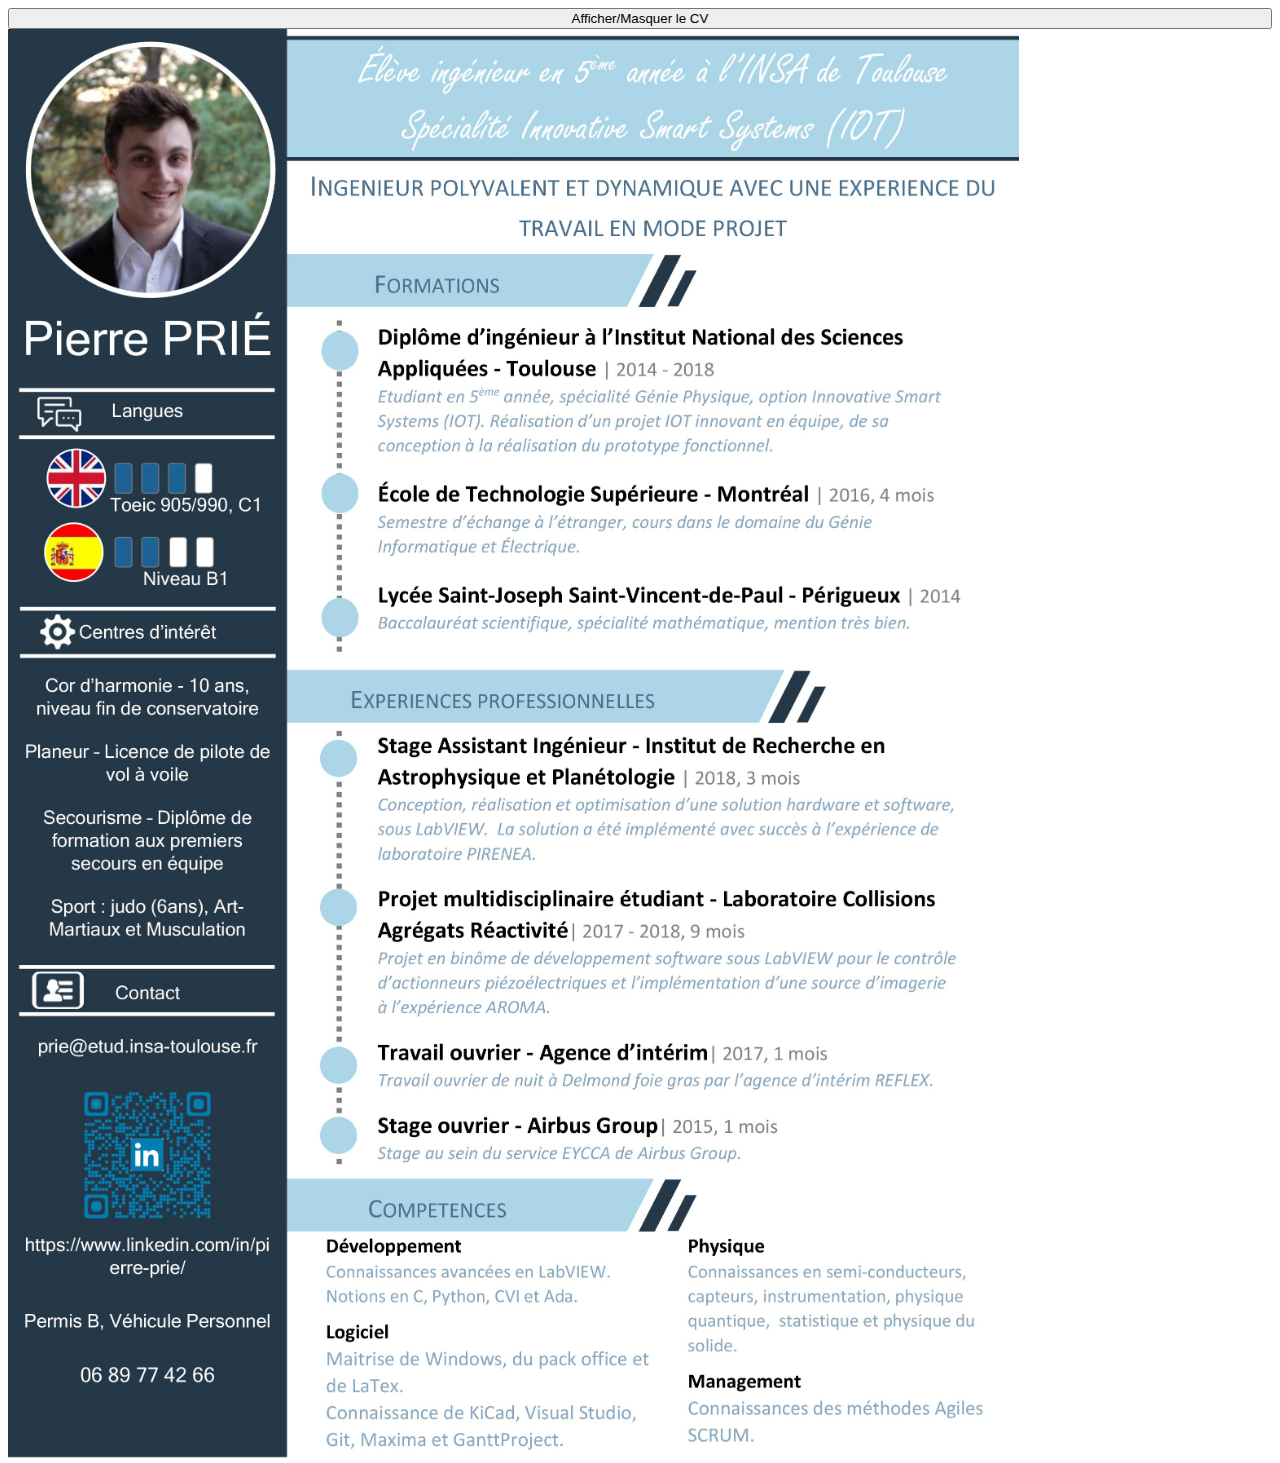
==== Bootstrap_Portfolio/Tests.html @ 7463fc13 "Form_link_portfolio-item" ====
<!doctype html>
<html>
<head>
<meta charset="utf-8">
<title>Document sans nom</title>
</head>
	
<body>
	<button class="btn btn-labeled btn-primary collapsed" type="button" data-toggle="collapse" data-target="#cv" style="width:100%;" aria-expanded="false"><span class="btn-label"> <em class="glyphicon glyphicon-eye-open"></em> </span>Afficher/Masquer le CV </button>
	<div id="cv" class="collapse" aria-expanded="false" style="height: 0px;">
      <img class="img-responsive" src="annexes/Pierre_PRIE_CV.jpg" alt="CV" style="width:80%">
    </div>
	
</body>
	
</html>
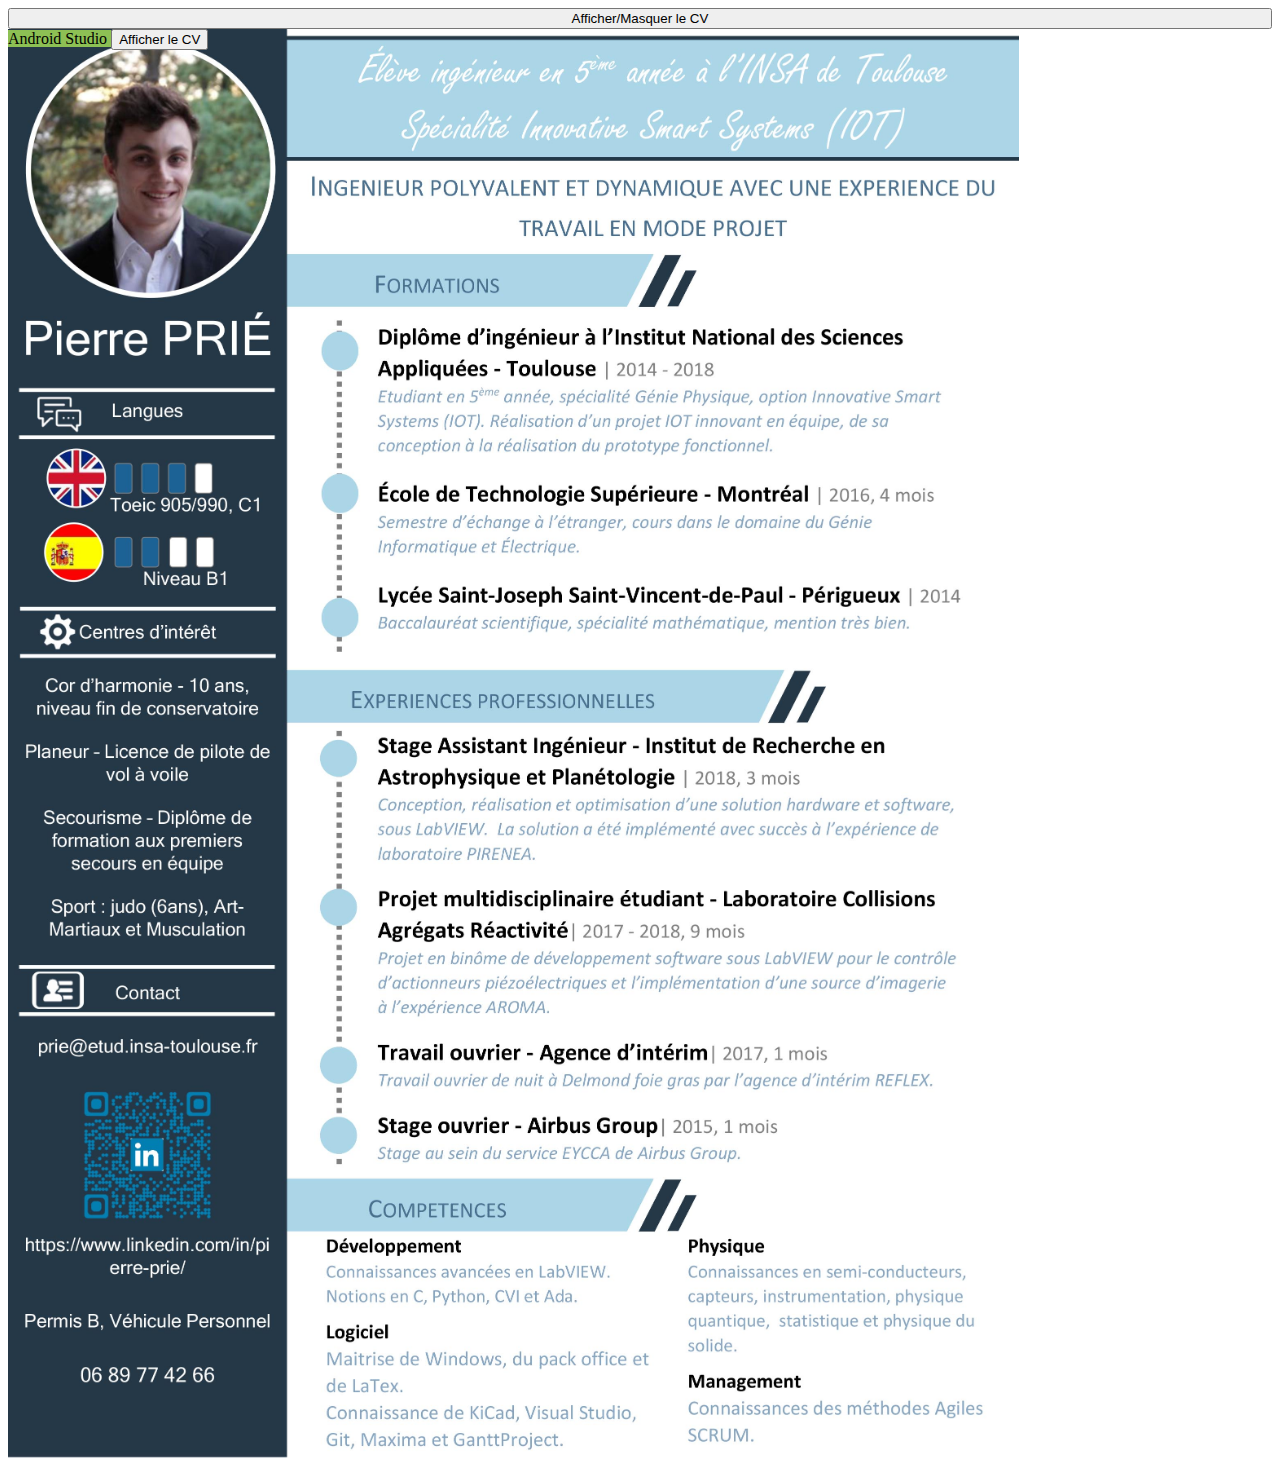
==== commit 3601c45b: "Fin mise en forme portfolio" ====
--- a/Bootstrap_Portfolio/Tests.html
+++ b/Bootstrap_Portfolio/Tests.html
@@ -10,6 +10,10 @@
 	<div id="cv" class="collapse" aria-expanded="false" style="height: 0px;">
       <img class="img-responsive" src="annexes/Pierre_PRIE_CV.jpg" alt="CV" style="width:80%">
     </div>
+	<span class="rounded text-center skill-tag" style="background-color: rgb(141, 192, 84);"> Android Studio
+</span>
+	
+												<button class="btntest text-center btn-success" type="button" data-toggle="modal" data-target="#Modal-1" style="width:auto;">Afficher le CV </button>
 	
 </body>
 	
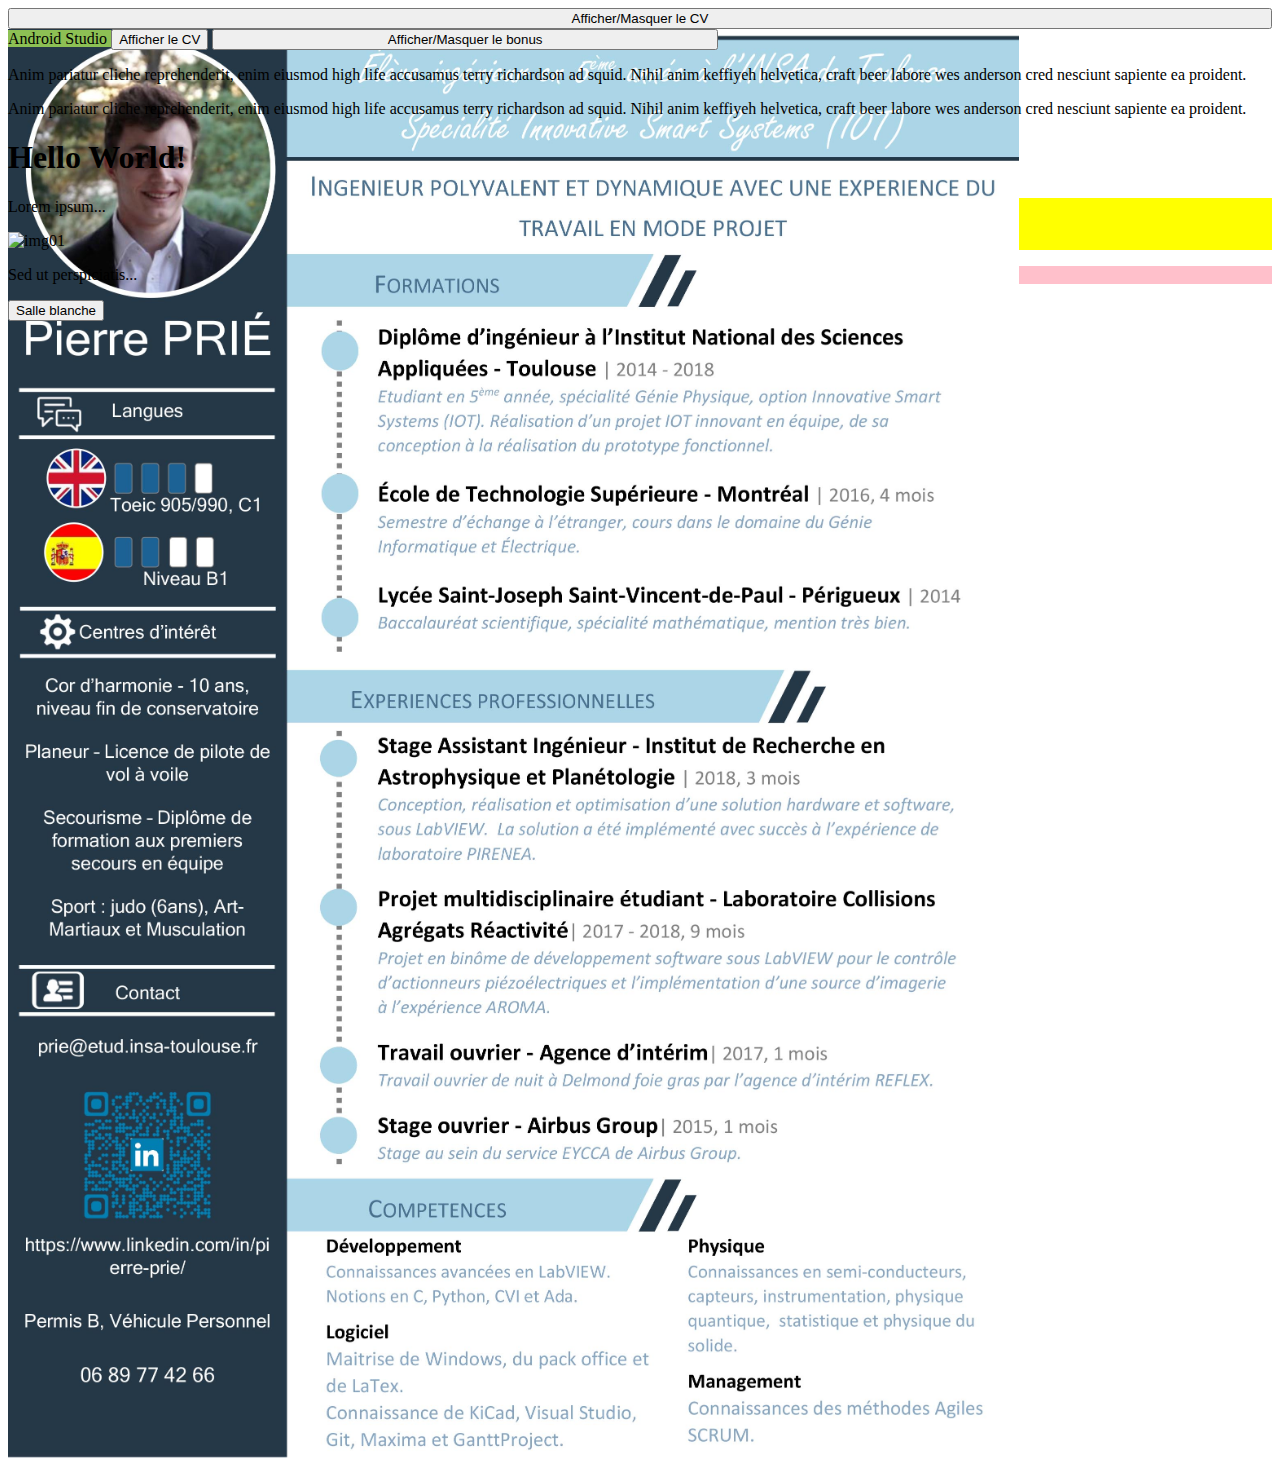
==== commit 8fc0d171: "fin du portfolio" ====
--- a/Bootstrap_Portfolio/Tests.html
+++ b/Bootstrap_Portfolio/Tests.html
@@ -15,6 +15,36 @@
 	
 												<button class="btntest text-center btn-success" type="button" data-toggle="modal" data-target="#Modal-1" style="width:auto;">Afficher le CV </button>
 	
-</body>
+
+	
+	
+	<button class="btn btn-labeled btn-warning collapsed modal-btn" type="button" data-toggle="collapse" data-target="#collapseExample" style="width:40%;" aria-expanded="false"><span class="btn-label"> <em class="glyphicon glyphicon-eye-open"></em> </span>Afficher/Masquer le bonus </button>
+						
+						<div class="collapse" id="collapseExample">
+							<div class="container-fluid">
+								<div class="panel panel-default">
+								  	<div class="panel-body">
+										<p>Anim pariatur cliche reprehenderit, enim eiusmod high life accusamus terry richardson ad squid. Nihil anim keffiyeh helvetica, craft beer labore wes anderson cred nesciunt sapiente ea proident.</p>
+									</div>
+								</div>
+							</div>
+
+							<p>Anim pariatur cliche reprehenderit, enim eiusmod high life accusamus terry richardson ad squid. Nihil anim keffiyeh helvetica, craft beer labore wes anderson cred nesciunt sapiente ea proident.</p>
+							<div class="container-fluid">
+							  <h1>Hello World!</h1>
+							  <div class="row vertical-align">
+								<div class="col-sm-3" style="background-color:yellow;">
+								  <p>Lorem ipsum...</p>
+									<img src="images/demo/portfolio-2.jpg" alt="img01" class="img-responsive" style="width:100%"/>
+								</div>
+								<div class="col-sm-9 " style="background-color:pink;">
+								  <p>Sed ut perspiciatis...</p>
+								</div>
+							  </div>
+							</div>
+							<button class="btn btn-labeled btn-warning btnmrg" type="button" data-toggle="modal" data-target="#Modal-5"><span class="btn-label"></span> Salle blanche</button>
+						  
+						</div>
+	</body>
 	
 </html>
